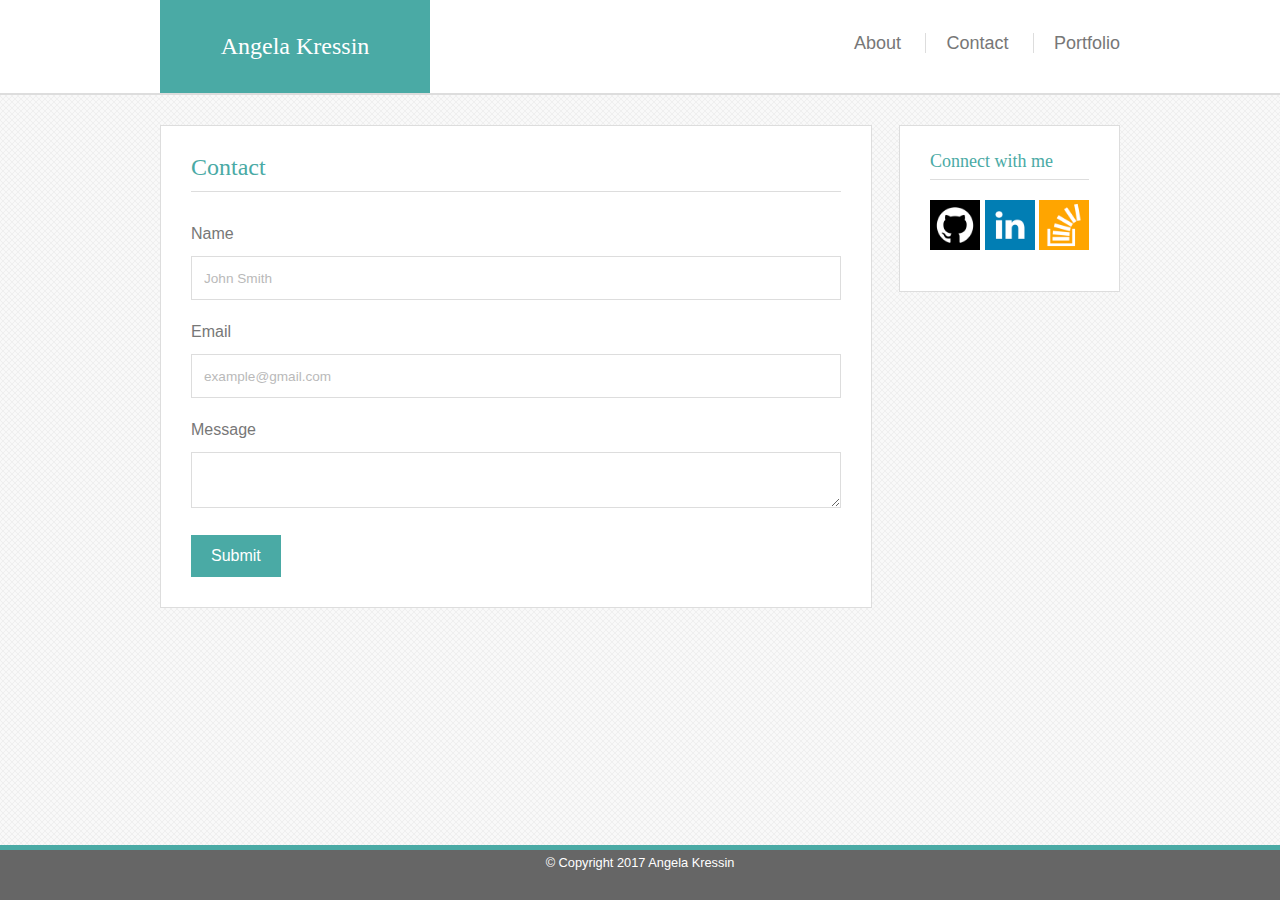
==== contact.html @ 806a64ac "updated basic-portfolio files" ====
<!DOCTYPE html>
<html>

<head>
  <meta charset="utf-8" />
  <html lang="en">
  <title>Personal Portfolio Homepage</title>
  <link rel="stylesheet" href="assets/css/reset.css" type="text/css" />
  <link rel="stylesheet" href="assets/css/style.css" type="text/css" />

</head>

<body>

  <header>
    <div class="container">
      <h1 class="header-box header"><a href="index.html">Angela Kressin</a></h1>
      <nav>
        <ul class="header-nav">
          <li class="nav bar-1"><a href="index.html">About</a></li>
          <li class="nav bar-2"><a href="contact.html">Contact</a></li>
          <li class="nav bar-3"><a href="portfolio.html">Portfolio</a></li>
        </ul>
      </nav>
    </div>
  </header>

  <div class="container clearfix">
    <section>
      <h1 class="teal">Contact</h1>
        <div class="content">
      <form action="" method="post">
        <label for="name">Name</label>
        <input type="text" id= "name" name="name" placeholder="John Smith">
        <label for="email">Email</label>
        <input type="text" id= "email" name="email" placeholder="example@gmail.com">
        <label for="message">Message</label>
        <textarea id="message" name="message"></textarea>
         <input type="submit" value="Submit">
       </form>
     </div>
    </section>

    <aside>

      <h2 class="teal">Connect with me</h2>

        <div class="content">

      <a href="https://github.com/angkressin" target="_blank"><img class="icons" src="assets/images/github_icon.png" alt="github"></a>
      <a href="https://www.linkedin.com/in/angelakressin/" target="blank"><img class="icons" src="assets/images/linkedin_icon.png" alt="linkedin"></a>
      <a href="https://stackoverflow.com/users/8594804/angkressin" target="blank"><img class="icons" src="assets/images/stackoverflow_icon.png" alt="stackoverflow"></a>
    </div>

    </aside>

  </div>

  <footer>
    <p class="white">&copy Copyright 2017 Angela Kressin </p>
  </footer>

</body>

</html>
---- assets/css/style.css ----
body {
  margin: 0;
  padding: 0;
  background-image: url("../images/subtlenet2.png");
  font-family: 'Arial', 'Helvetica Neue', Helvetica, sans-serif;
  color: #777777;
  position: relative;
  line-height: 2;
}

header {
  background-color: #ffffff;
  border-bottom: solid 2px #dddddd;
  height: 93px;
  margin-bottom: 30px;
  width: 100%;
}

.header-box {
  background-color: #4aaaa5;
  width: 250px;
  height: 73px;
  margin: 0;
  padding: 10px;
  line-height: 73px;
  text-align: center;
  float: left;
}

h1.header a:link {
  text-decoration: none;
  color: white;
}

h1.header a:visited {
  text-decoration: none;
  color: white;
}

ul.header-nav {
  background-color: #ffffff;
  width: 400px;
  padding: 25px 0 25px 50px;
  float: right;
  position: relative;
  right: 0;
  text-align: right;
}

/*
li.nav a:after {
  display: block;
  position: absolute;
  color: #777777;
  top: 0;
  left: 0;
  bottom: 0;
  right: 0;
  margin: auto;
  width: 100%;
  height: 1px;
  content: '.';
  color: transparent;
  background: #F1C40F;
  visibility: none;
  opacity: 0;
  z-index: -1;
}

li.nav a:hover:after {
  opacity: 1;
  visibility: visible;
  height: 100%;
}

*/

li.nav a:link {
  text-decoration: none;
  color: #777777;
  /*z-index: 1;*/
}

li.nav a:visited {
  text-decoration: none;
  color: #777777;
}

li.nav a:hover {
  background-color: #dddddd;
}

.nav {
  display: inline;
  background-color: #ffffff;
  font-family: 'Arial', 'Helvetica Neue', Helvetica, sans-serif;
  font-size: 18px;
}

li.bar-1 {
  padding: 0 20px 0;
}

li.bar-2 {
  border-left: 1px solid #dddddd;
  padding: 0 20px 0;
}

li.bar-3 {
  border-left: 1px solid #dddddd;
  padding: 0 0 0 20px;
}

h1 {
  font-family: 'Georgia', Times, Times New Roman, serif;
  font-size: 24px;
}

h2 {
  font-family: 'Georgia', Times, Times New Roman, serif;
  font-size: 18px;
}

.container {
  max-width: 960px;
  margin: auto;
}

.profilepic {
  padding: 0 10px 10px 0;
  max-width: 200px;
  float: left;
}

.content {
  padding: 10px 0 0 0;
  border-top: #dddddd 1px solid;
}

section {
  float: left;
  max-width: 650px;
  background-color: white;
  border: #dddddd 0.5px solid;
  padding: 16.72px 30px 30px 30px;
  margin-bottom: 100px;
}

.clearfix::after {
  display:block;
  clear:both;
  content:'';
}

aside {
  float: right;
  max-width: 270px;
  background-color: white;
  border: #dddddd 0.5px solid;
  padding: 16.72px 30px 30px 30px;
}

img.icons {
  max-height: 50px;
  align-content: center;
  padding: 10px 0 0 0;
}

.center {
  align-items: center;
}

footer {
  position: fixed;
  bottom: 0;
  right: 0;
  left: 0;
  text-align: center;
  background-color: #666666;
  border-top: #4aaaa5 5px solid;
  font-size: 0.8em;
  height: 50px;
}

.teal {
  color: #4aaaa5;
}

.white {
  color: white;
}

form {
  margin: 1em 0 0 0;
}

label {
  font-family: 'Arial', 'Helvetica Neue', Helvetica, sans-serif;
  color: #777777;
}

input[type=text], textarea {
    width: 100%;
    padding: 12px;
    border: 1px solid #dddddd;
    box-sizing: border-box;
    margin-top: 6px;
    margin-bottom: 16px;
    resize: vertical;
    font-size: 1em;
}

input::placeholder {
  opacity: 0.5;
  font-size: 0.85em;
}

input[type=submit] {
    background-color: #4aaaa5;
    color: white;
    padding: 12px 20px;
    border: none;
    border-radius: 0px;
    cursor: pointer;
    font-size: 1em;
}

input[type=submit]:hover {
    background-color: #666666;
}

input:focus {
    outline: none;
    border:1px solid #dddddd;
    box-shadow: 0 0 10px #4aaaa5;
}

textarea:focus {
    outline: none;
    border:1px solid #dddddd;
    box-shadow: 0 0 10px #4aaaa5;
}

.portfolio-icon1 {
  float: left;
  margin: 0 27px;
  text-align: center;
  position: relative;
}

.portfolio-icon1 {
  float: right;
  margin: 0 27px;
  text-align: center;
  position: relative;
}
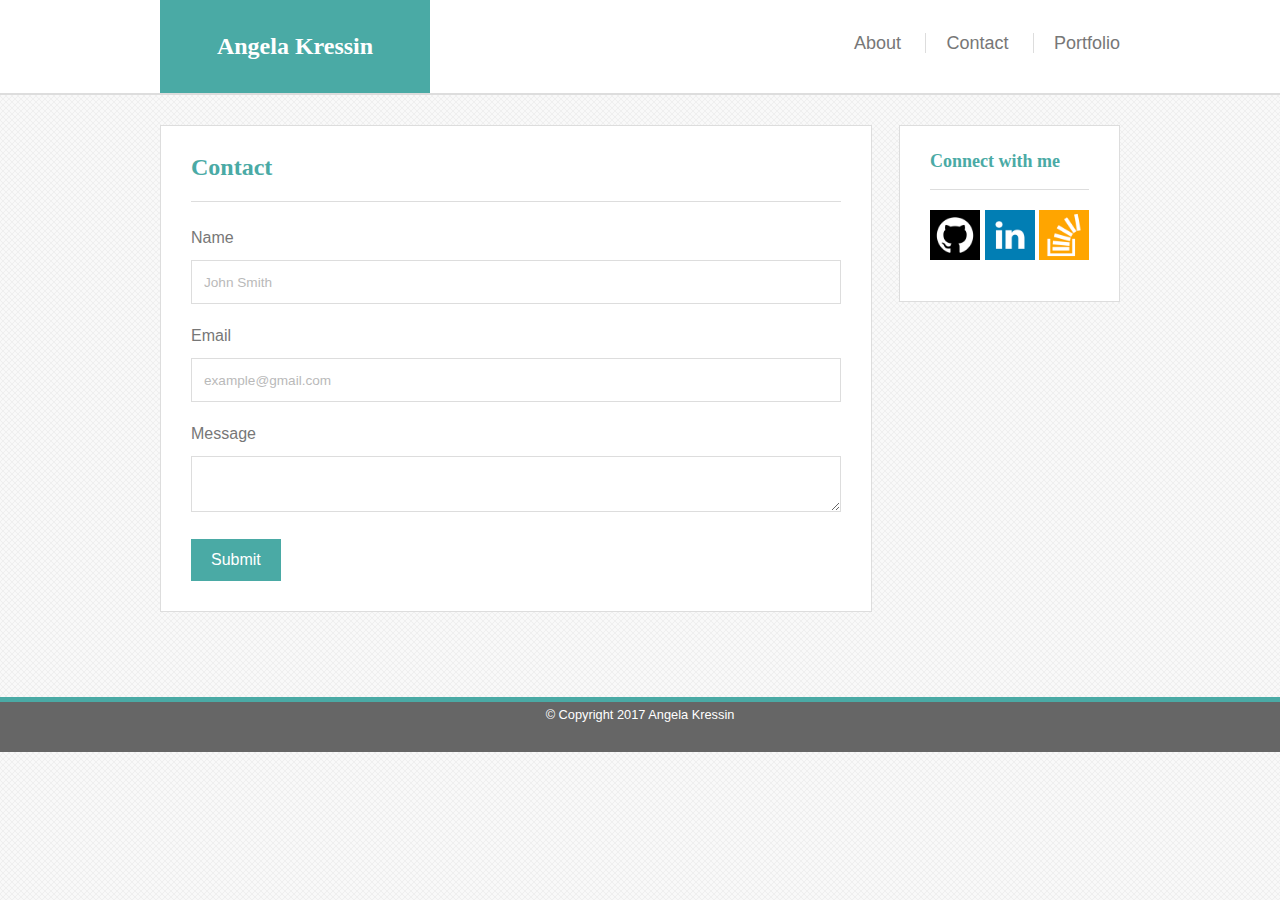
==== commit 34dba734: "updated files" ====
--- a/contact.html
+++ b/contact.html
@@ -3,6 +3,8 @@
 
 <head>
   <meta charset="utf-8" />
+  <meta name="viewport" content="width=device-width, initial-scale=1.0">
+  <meta http-equiv="X-UA-Compatible" content="ie=edge">
   <html lang="en">
   <title>Personal Portfolio Homepage</title>
   <link rel="stylesheet" href="assets/css/reset.css" type="text/css" />
@@ -26,8 +28,8 @@
   </header>
 
   <div class="container clearfix">
-    <section>
-      <h1 class="teal">Contact</h1>
+    <section class="clearfix">
+      <h1 class="teal header-space">Contact</h1>
         <div class="content">
       <form action="" method="post">
         <label for="name">Name</label>
@@ -41,9 +43,9 @@
      </div>
     </section>
 
-    <aside>
+      <aside class="clearfix">
 
-      <h2 class="teal">Connect with me</h2>
+      <h2 class="teal header-space">Connect with me</h2>
 
         <div class="content">
 
--- a/assets/css/style.css
+++ b/assets/css/style.css
@@ -37,59 +37,6 @@
   color: white;
 }
 
-ul.header-nav {
-  background-color: #ffffff;
-  width: 400px;
-  padding: 25px 0 25px 50px;
-  float: right;
-  position: relative;
-  right: 0;
-  text-align: right;
-}
-
-/*
-li.nav a:after {
-  display: block;
-  position: absolute;
-  color: #777777;
-  top: 0;
-  left: 0;
-  bottom: 0;
-  right: 0;
-  margin: auto;
-  width: 100%;
-  height: 1px;
-  content: '.';
-  color: transparent;
-  background: #F1C40F;
-  visibility: none;
-  opacity: 0;
-  z-index: -1;
-}
-
-li.nav a:hover:after {
-  opacity: 1;
-  visibility: visible;
-  height: 100%;
-}
-
-*/
-
-li.nav a:link {
-  text-decoration: none;
-  color: #777777;
-  /*z-index: 1;*/
-}
-
-li.nav a:visited {
-  text-decoration: none;
-  color: #777777;
-}
-
-li.nav a:hover {
-  background-color: #dddddd;
-}
-
 .nav {
   display: inline;
   background-color: #ffffff;
@@ -97,6 +44,52 @@
   font-size: 18px;
 }
 
+.header-nav {
+  width: 400px;
+  padding: 25px 0 25px 50px;
+  float: right;
+  position: relative;
+  right: 0;
+  text-align: right;
+}
+
+nav a {
+  position: relative;
+	display: inline-block;
+  outline: none;
+  text-decoration: none;
+  color: #777777;
+}
+
+nav a,
+nav a:after,
+nav a:before {
+  transition: all .5s;
+}
+
+nav a:hover {
+  color: #555;
+}
+
+nav.stroke ul li a {
+  position: relative;
+}
+nav.stroke ul li a:after {
+  position: absolute;
+  bottom: 0;
+  left: 0;
+  right: 0;
+  margin: auto;
+  width: 0%;
+  content: '.';
+  color: transparent;
+  background: #4aaaa5;
+  height: 2px;
+}
+nav.stroke ul li a:hover:after {
+  width: 100%;
+}
+
 li.bar-1 {
   padding: 0 20px 0;
 }
@@ -114,12 +107,19 @@
 h1 {
   font-family: 'Georgia', Times, Times New Roman, serif;
   font-size: 24px;
+  font-weight: bold;
 }
 
 h2 {
   font-family: 'Georgia', Times, Times New Roman, serif;
   font-size: 18px;
-}
+  font-weight: bold;
+}
+
+.header-space {
+  padding: 0 0 10px 0;
+}
+
 
 .container {
   max-width: 960px;
@@ -127,13 +127,13 @@
 }
 
 .profilepic {
-  padding: 0 10px 10px 0;
+  padding: 10px 10px 10px 0;
   max-width: 200px;
   float: left;
 }
 
 .content {
-  padding: 10px 0 0 0;
+  padding: 20px 0 0 0;
   border-top: #dddddd 1px solid;
 }
 
@@ -143,7 +143,7 @@
   background-color: white;
   border: #dddddd 0.5px solid;
   padding: 16.72px 30px 30px 30px;
-  margin-bottom: 100px;
+  margin-bottom: 85px;
 }
 
 .clearfix::after {
@@ -160,10 +160,24 @@
   padding: 16.72px 30px 30px 30px;
 }
 
-img.icons {
+.icons {
   max-height: 50px;
   align-content: center;
-  padding: 10px 0 0 0;
+}
+
+.icons:hover {
+	opacity: 0.5;
+	filter: alpha(opacity=50);
+}
+
+img.text {
+  color: white;
+  font-size: 20px;
+  position: absolute;
+  top: 50%;
+  left: 50%;
+  transform: translate(-50%, -50%);
+  -ms-transform: translate(-50%, -50%);
 }
 
 .center {
@@ -171,15 +185,12 @@
 }
 
 footer {
-  position: fixed;
-  bottom: 0;
-  right: 0;
-  left: 0;
   text-align: center;
   background-color: #666666;
   border-top: #4aaaa5 5px solid;
   font-size: 0.8em;
   height: 50px;
+  clear: both;
 }
 
 .teal {
@@ -188,10 +199,6 @@
 
 .white {
   color: white;
-}
-
-form {
-  margin: 1em 0 0 0;
 }
 
 label {
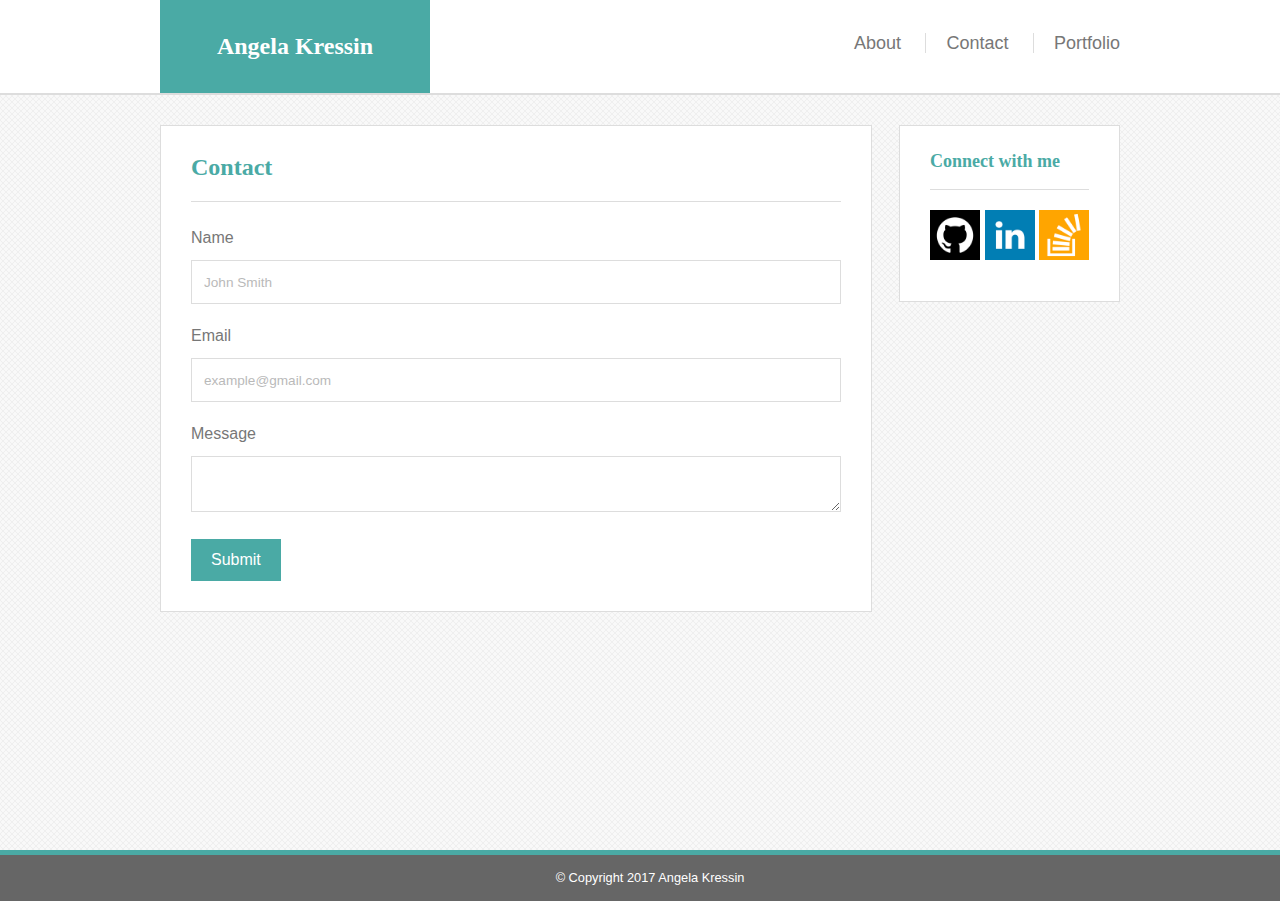
==== commit f21a2c16: "updated all latest files" ====
--- a/contact.html
+++ b/contact.html
@@ -14,47 +14,51 @@
 
 <body>
 
-  <header>
-    <div class="container">
-      <h1 class="header-box header"><a href="index.html">Angela Kressin</a></h1>
-      <nav>
-        <ul class="header-nav">
-          <li class="nav bar-1"><a href="index.html">About</a></li>
-          <li class="nav bar-2"><a href="contact.html">Contact</a></li>
-          <li class="nav bar-3"><a href="portfolio.html">Portfolio</a></li>
-        </ul>
-      </nav>
-    </div>
-  </header>
+  <div class="wrapper">
 
-  <div class="container clearfix">
-    <section class="clearfix">
-      <h1 class="teal header-space">Contact</h1>
+    <header>
+      <div class="container">
+        <h1 class="header-box header"><a href="index.html">Angela Kressin</a></h1>
+        <nav class="stroke">
+          <ul class="header-nav">
+            <li class="nav bar-1 .cl-effect"><a href="index.html">About</a></li>
+            <li class="nav bar-2 .cl-effect"><a href="contact.html">Contact</a></li>
+            <li class="nav bar-3 .cl-effect"><a href="portfolio.html">Portfolio</a></li>
+          </ul>
+        </nav>
+      </div>
+    </header>
+
+    <div class="container clearfix">
+      <section>
+        <h1 class="teal header-space">Contact</h1>
         <div class="content">
-      <form action="" method="post">
-        <label for="name">Name</label>
-        <input type="text" id= "name" name="name" placeholder="John Smith">
-        <label for="email">Email</label>
-        <input type="text" id= "email" name="email" placeholder="example@gmail.com">
-        <label for="message">Message</label>
-        <textarea id="message" name="message"></textarea>
-         <input type="submit" value="Submit">
-       </form>
-     </div>
-    </section>
+          <form action="" method="post">
+            <label for="name">Name</label>
+            <input type="text" id="name" name="name" placeholder="John Smith">
+            <label for="email">Email</label>
+            <input type="text" id="email" name="email" placeholder="example@gmail.com">
+            <label for="message">Message</label>
+            <textarea id="message" name="message"></textarea>
+            <input type="submit" value="Submit">
+          </form>
+        </div>
+      </section>
 
-      <aside class="clearfix">
+      <aside>
 
-      <h2 class="teal header-space">Connect with me</h2>
+        <h2 class="teal header-space">Connect with me</h2>
 
         <div class="content">
 
-      <a href="https://github.com/angkressin" target="_blank"><img class="icons" src="assets/images/github_icon.png" alt="github"></a>
-      <a href="https://www.linkedin.com/in/angelakressin/" target="blank"><img class="icons" src="assets/images/linkedin_icon.png" alt="linkedin"></a>
-      <a href="https://stackoverflow.com/users/8594804/angkressin" target="blank"><img class="icons" src="assets/images/stackoverflow_icon.png" alt="stackoverflow"></a>
+          <a href="https://github.com/angkressin" target="_blank"><img class="icons" src="assets/images/github_icon.png" alt="github"></a>
+          <a href="https://www.linkedin.com/in/angelakressin/" target="blank"><img class="icons" src="assets/images/linkedin_icon.png" alt="linkedin"></a>
+          <a href="https://stackoverflow.com/users/8594804/angkressin" target="blank"><img class="icons" src="assets/images/stackoverflow_icon.png" alt="stackoverflow"></a>
+        </div>
+
+      </aside>
+
     </div>
-
-    </aside>
 
   </div>
 
@@ -62,6 +66,7 @@
     <p class="white">&copy Copyright 2017 Angela Kressin </p>
   </footer>
 
+
 </body>
 
 </html>
--- a/assets/css/style.css
+++ b/assets/css/style.css
@@ -4,8 +4,15 @@
   background-image: url("../images/subtlenet2.png");
   font-family: 'Arial', 'Helvetica Neue', Helvetica, sans-serif;
   color: #777777;
-  position: relative;
+  height: 100%;
   line-height: 2;
+}
+
+.wrapper {
+  position: relative;
+  margin: auto;
+  width: 100%;
+  min-height: calc(100vh - 50px);
 }
 
 header {
@@ -55,15 +62,12 @@
 
 nav a {
   position: relative;
-	display: inline-block;
-  outline: none;
+  display: inline-block;  outline: none;
   text-decoration: none;
   color: #777777;
 }
 
-nav a,
-nav a:after,
-nav a:before {
+nav a, nav a:after, nav a:before {
   transition: all .5s;
 }
 
@@ -74,6 +78,7 @@
 nav.stroke ul li a {
   position: relative;
 }
+
 nav.stroke ul li a:after {
   position: absolute;
   bottom: 0;
@@ -86,6 +91,7 @@
   background: #4aaaa5;
   height: 2px;
 }
+
 nav.stroke ul li a:hover:after {
   width: 100%;
 }
@@ -120,7 +126,6 @@
   padding: 0 0 10px 0;
 }
 
-
 .container {
   max-width: 960px;
   margin: auto;
@@ -135,6 +140,7 @@
 .content {
   padding: 20px 0 0 0;
   border-top: #dddddd 1px solid;
+  clear: both;
 }
 
 section {
@@ -143,13 +149,13 @@
   background-color: white;
   border: #dddddd 0.5px solid;
   padding: 16.72px 30px 30px 30px;
-  margin-bottom: 85px;
+  margin-bottom: 50px;
 }
 
 .clearfix::after {
-  display:block;
-  clear:both;
-  content:'';
+  display: block;
+  clear: both;
+  content: '';
 }
 
 aside {
@@ -166,8 +172,8 @@
 }
 
 .icons:hover {
-	opacity: 0.5;
-	filter: alpha(opacity=50);
+  opacity: 0.5;
+  filter: alpha(opacity=50);
 }
 
 img.text {
@@ -185,12 +191,15 @@
 }
 
 footer {
+  /*position: absolute;
+  bottom: 0;
+  position: calc(100% - 30px);*/
+  width: 100%;
   text-align: center;
   background-color: #666666;
   border-top: #4aaaa5 5px solid;
   font-size: 0.8em;
-  height: 50px;
-  clear: both;
+  padding: 10px;
 }
 
 .teal {
@@ -201,20 +210,21 @@
   color: white;
 }
 
+/* form label */
 label {
   font-family: 'Arial', 'Helvetica Neue', Helvetica, sans-serif;
   color: #777777;
 }
 
 input[type=text], textarea {
-    width: 100%;
-    padding: 12px;
-    border: 1px solid #dddddd;
-    box-sizing: border-box;
-    margin-top: 6px;
-    margin-bottom: 16px;
-    resize: vertical;
-    font-size: 1em;
+  width: 100%;
+  padding: 12px;
+  border: 1px solid #dddddd;
+  box-sizing: border-box;
+  margin-top: 6px;
+  margin-bottom: 16px;
+  resize: vertical;
+  font-size: 1em;
 }
 
 input::placeholder {
@@ -223,41 +233,72 @@
 }
 
 input[type=submit] {
-    background-color: #4aaaa5;
-    color: white;
-    padding: 12px 20px;
-    border: none;
-    border-radius: 0px;
-    cursor: pointer;
-    font-size: 1em;
+  background-color: #4aaaa5;
+  color: white;
+  padding: 12px 20px;
+  border: none;
+  border-radius: 0px;
+  cursor: pointer;
+  font-size: 1em;
 }
 
 input[type=submit]:hover {
-    background-color: #666666;
+  background-color: #666666;
 }
 
 input:focus {
-    outline: none;
-    border:1px solid #dddddd;
-    box-shadow: 0 0 10px #4aaaa5;
+  outline: none;
+  border: 1px solid #dddddd;
+  box-shadow: 0 0 10px #4aaaa5;
 }
 
 textarea:focus {
-    outline: none;
-    border:1px solid #dddddd;
-    box-shadow: 0 0 10px #4aaaa5;
+  outline: none;
+  border: 1px solid #dddddd;
+  box-shadow: 0 0 10px #4aaaa5;
+}
+
+.portfolio-content {
+  align-items: center;
+  width: 100%;
+  padding-top: 10px;
+}
+
+.portfolio-content a:link {
+  text-decoration: none;
+}
+
+.portfolio-content a:visited {
+  text-decoration: none;
 }
 
 .portfolio-icon1 {
-  float: left;
-  margin: 0 27px;
+  padding-right: 25px;
+  float: left;
   text-align: center;
-  position: relative;
-}
-
-.portfolio-icon1 {
-  float: right;
-  margin: 0 27px;
+  display: block;
+  opacity: 0.9;
+}
+
+.portfolio-icon2 {
+  float: left;
   text-align: center;
-  position: relative;
-}
+  padding-left: 25px;
+  display: block;
+  opacity: 0.9;
+}
+
+.portfolio-label {
+  position: relative;
+  top: -60px;
+  background-color: #4AAAA5;
+  padding: 0;
+  color: #FFF;
+  font-family: Georgia, Times, "Times New Roman", serif;
+  font-size: 18px;
+}
+
+img:hover {
+  opacity: 0.5;
+  filter: alpha(opacity=50);
+}
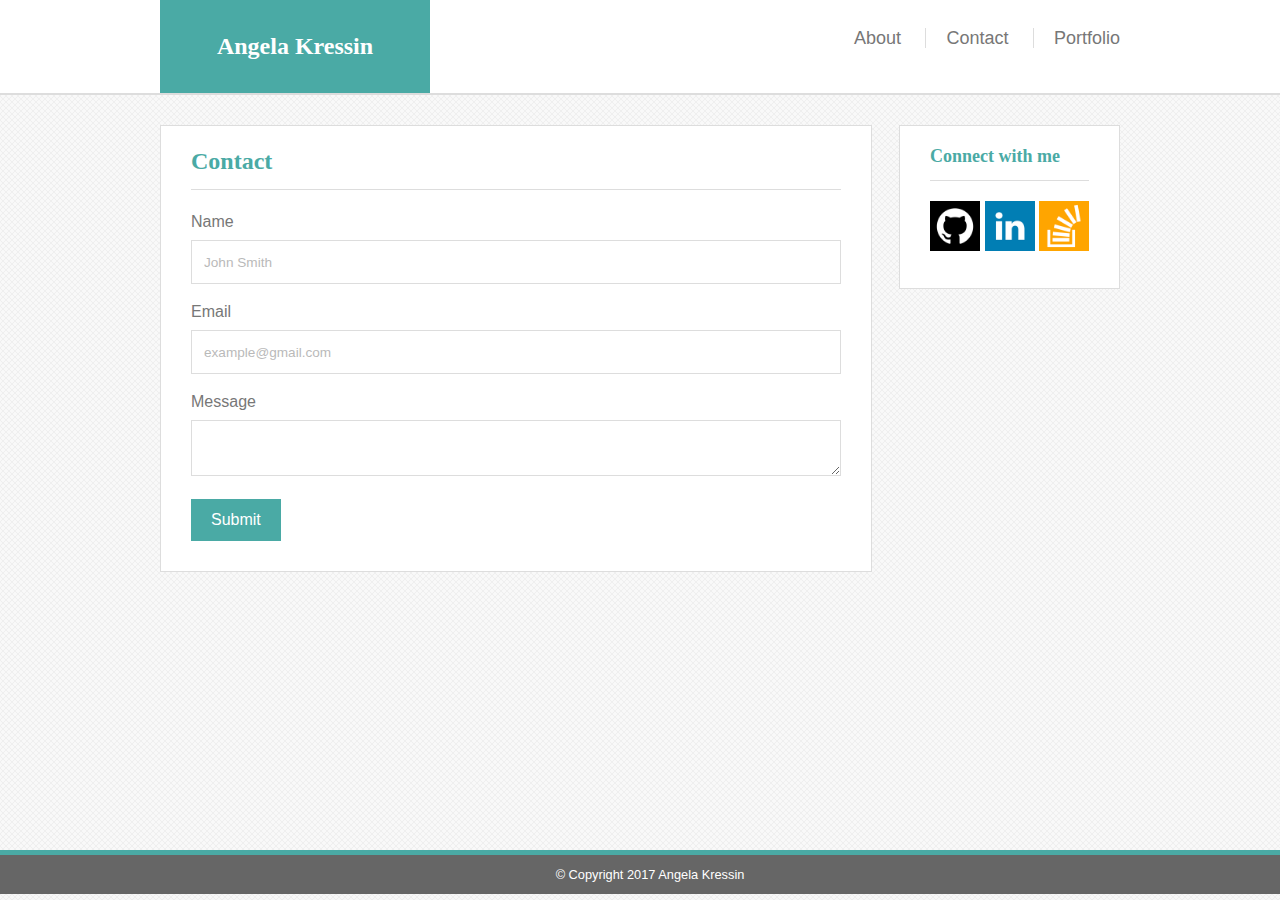
==== commit 29b551c6: "updated css file" ====
--- a/contact.html
+++ b/contact.html
@@ -6,7 +6,7 @@
   <meta name="viewport" content="width=device-width, initial-scale=1.0">
   <meta http-equiv="X-UA-Compatible" content="ie=edge">
   <html lang="en">
-  <title>Personal Portfolio Homepage</title>
+  <title>Personal Portfolio Contact Page</title>
   <link rel="stylesheet" href="assets/css/reset.css" type="text/css" />
   <link rel="stylesheet" href="assets/css/style.css" type="text/css" />
 
--- a/assets/css/style.css
+++ b/assets/css/style.css
@@ -5,7 +5,7 @@
   font-family: 'Arial', 'Helvetica Neue', Helvetica, sans-serif;
   color: #777777;
   height: 100%;
-  line-height: 2;
+  line-height: 1.5;
 }
 
 .wrapper {
@@ -69,10 +69,6 @@
 
 nav a, nav a:after, nav a:before {
   transition: all .5s;
-}
-
-nav a:hover {
-  color: #555;
 }
 
 nav.stroke ul li a {
@@ -176,16 +172,6 @@
   filter: alpha(opacity=50);
 }
 
-img.text {
-  color: white;
-  font-size: 20px;
-  position: absolute;
-  top: 50%;
-  left: 50%;
-  transform: translate(-50%, -50%);
-  -ms-transform: translate(-50%, -50%);
-}
-
 .center {
   align-items: center;
 }
@@ -277,7 +263,7 @@
   float: left;
   text-align: center;
   display: block;
-  opacity: 0.9;
+  opacity: 0.8;
 }
 
 .portfolio-icon2 {
@@ -285,7 +271,7 @@
   text-align: center;
   padding-left: 25px;
   display: block;
-  opacity: 0.9;
+  opacity: 0.8;
 }
 
 .portfolio-label {
@@ -298,7 +284,8 @@
   font-size: 18px;
 }
 
-img:hover {
+.portfolio-icon1:hover,
+.portfolio-icon2:hover  {
   opacity: 0.5;
   filter: alpha(opacity=50);
 }
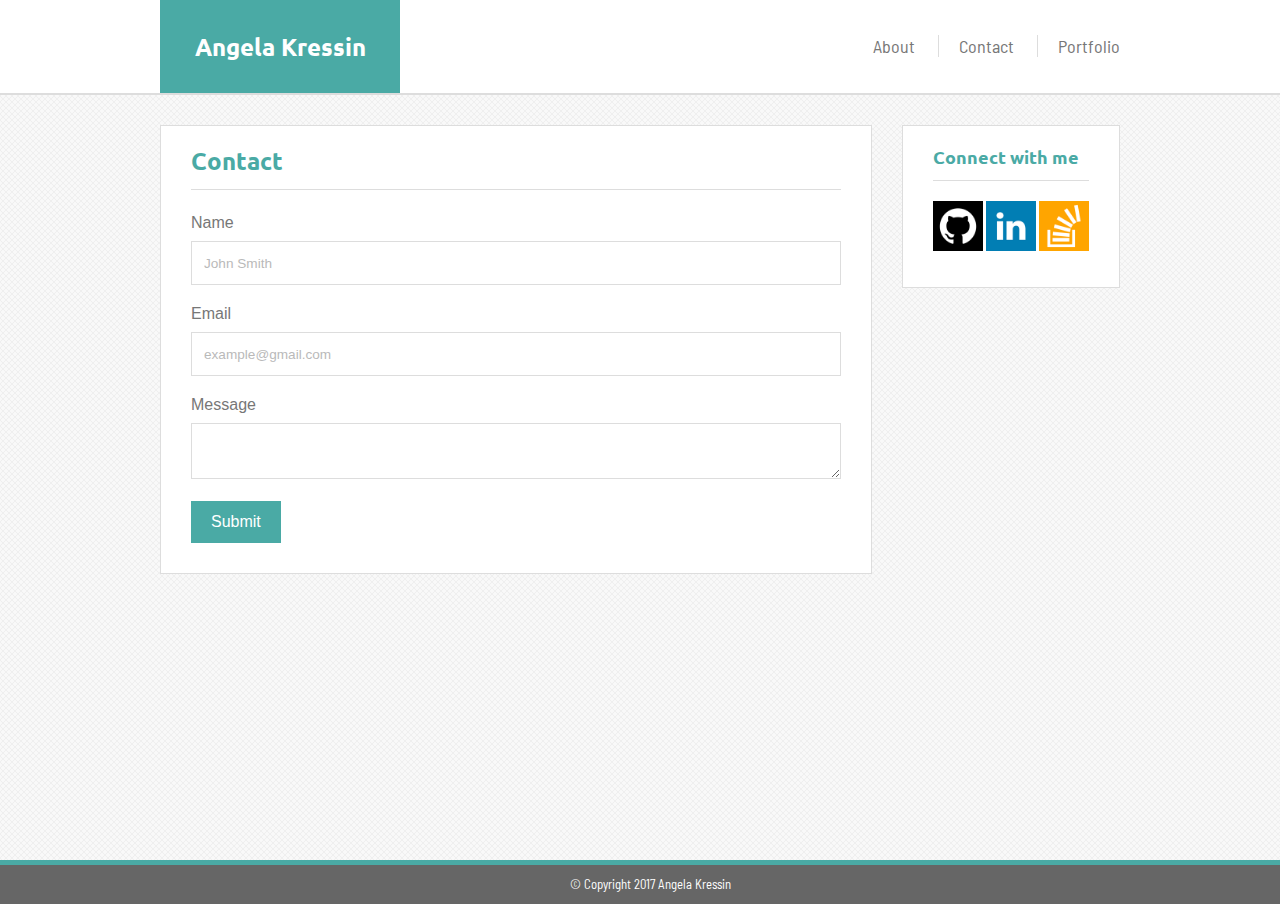
==== commit 0e872072: "updated all files and added favicon" ====
--- a/contact.html
+++ b/contact.html
@@ -8,7 +8,14 @@
   <html lang="en">
   <title>Personal Portfolio Contact Page</title>
   <link rel="stylesheet" href="assets/css/reset.css" type="text/css" />
+  <link href="https://fonts.googleapis.com/css?family=Barlow+Semi+Condensed|Ubuntu:400,700" rel="stylesheet">
   <link rel="stylesheet" href="assets/css/style.css" type="text/css" />
+  <link rel="apple-touch-icon" sizes="180x180" href="assets/favicons/apple-touch-icon.png">
+  <link rel="icon" type="image/png" sizes="32x32" href="assets/favicons/favicon-32x32.png">
+  <link rel="icon" type="image/png" sizes="16x16" href="assets/favicons/favicon-16x16.png">
+  <link rel="manifest" href="assets/favicons/manifest.json">
+  <link rel="mask-icon" href="assets/favicons/safari-pinned-tab.svg" color="#5bbad5">
+  <meta name="theme-color" content="#ffffff">
 
 </head>
 
--- a/assets/css/style.css
+++ b/assets/css/style.css
@@ -2,17 +2,19 @@
   margin: 0;
   padding: 0;
   background-image: url("../images/subtlenet2.png");
-  font-family: 'Arial', 'Helvetica Neue', Helvetica, sans-serif;
+  font-family: 'Barlow Semi Condensed', sans-serif;
   color: #777777;
   height: 100%;
   line-height: 1.5;
 }
 
+/*wrapper to contain the whole page*/
+
 .wrapper {
   position: relative;
   margin: auto;
   width: 100%;
-  min-height: calc(100vh - 50px);
+  min-height: calc(100vh - 40px);
 }
 
 header {
@@ -23,9 +25,11 @@
   width: 100%;
 }
 
+/*box that contains the logo*/
+
 .header-box {
   background-color: #4aaaa5;
-  width: 250px;
+  width: 220px;
   height: 73px;
   margin: 0;
   padding: 10px;
@@ -34,6 +38,8 @@
   float: left;
 }
 
+/*implemented so that the logo has no a link decorations*/
+
 h1.header a:link {
   text-decoration: none;
   color: white;
@@ -47,22 +53,29 @@
 .nav {
   display: inline;
   background-color: #ffffff;
-  font-family: 'Arial', 'Helvetica Neue', Helvetica, sans-serif;
+  font-family: 'Barlow Semi Condensed', sans-serif;
+  ;
   font-size: 18px;
 }
+
+/*position of the nav links*/
 
 .header-nav {
   width: 400px;
   padding: 25px 0 25px 50px;
+  margin-top: 8px;
   float: right;
   position: relative;
   right: 0;
   text-align: right;
 }
 
+/*stroke effects*/
+
 nav a {
   position: relative;
-  display: inline-block;  outline: none;
+  display: inline-block;
+  outline: none;
   text-decoration: none;
   color: #777777;
 }
@@ -92,6 +105,8 @@
   width: 100%;
 }
 
+/*lines between the navigation links*/
+
 li.bar-1 {
   padding: 0 20px 0;
 }
@@ -107,16 +122,18 @@
 }
 
 h1 {
-  font-family: 'Georgia', Times, Times New Roman, serif;
+  font-family: 'Ubuntu', sans-serif;
   font-size: 24px;
   font-weight: bold;
 }
 
 h2 {
-  font-family: 'Georgia', Times, Times New Roman, serif;
+  font-family: 'Ubuntu', sans-serif;
   font-size: 18px;
   font-weight: bold;
 }
+
+/*h1 space in the section*/
 
 .header-space {
   padding: 0 0 10px 0;
@@ -132,6 +149,8 @@
   max-width: 200px;
   float: left;
 }
+
+/*text content*/
 
 .content {
   padding: 20px 0 0 0;
@@ -162,6 +181,8 @@
   padding: 16.72px 30px 30px 30px;
 }
 
+/*github, LinkedIn and Stack Overflow icons*/
+
 .icons {
   max-height: 50px;
   align-content: center;
@@ -196,7 +217,8 @@
   color: white;
 }
 
-/* form label */
+/*form stylings*/
+
 label {
   font-family: 'Arial', 'Helvetica Neue', Helvetica, sans-serif;
   color: #777777;
@@ -244,6 +266,8 @@
   box-shadow: 0 0 10px #4aaaa5;
 }
 
+/*portfolio page stylings*/
+
 .portfolio-content {
   align-items: center;
   width: 100%;
@@ -280,12 +304,11 @@
   background-color: #4AAAA5;
   padding: 0;
   color: #FFF;
-  font-family: Georgia, Times, "Times New Roman", serif;
+  font-family: 'Barlow Semi Condensed', sans-serif;
   font-size: 18px;
 }
 
-.portfolio-icon1:hover,
-.portfolio-icon2:hover  {
+.portfolio-icon1:hover, .portfolio-icon2:hover {
   opacity: 0.5;
   filter: alpha(opacity=50);
 }
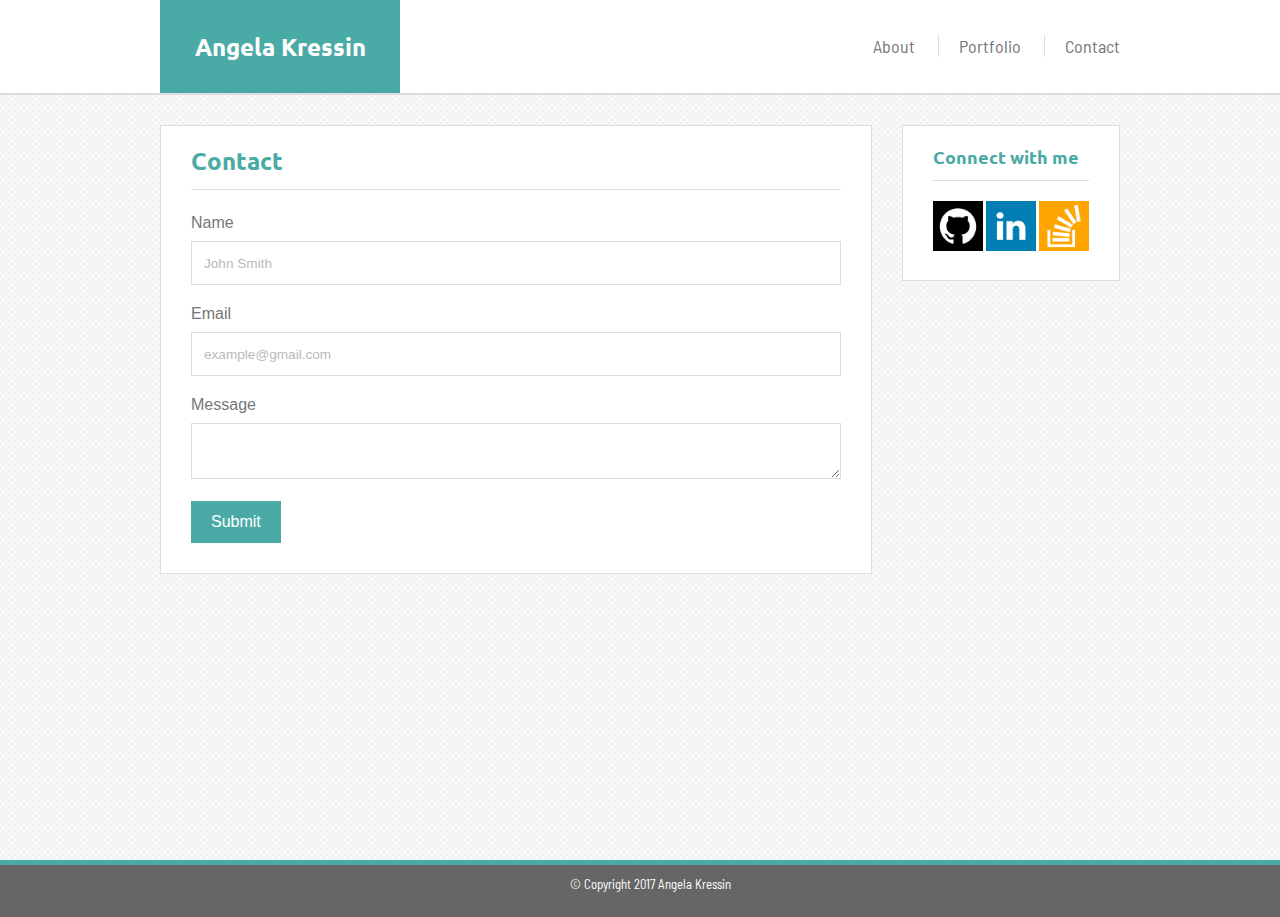
==== commit c590dbad: "updated navingation order, p margin and ul li styling" ====
--- a/contact.html
+++ b/contact.html
@@ -29,8 +29,8 @@
         <nav class="stroke">
           <ul class="header-nav">
             <li class="nav bar-1 .cl-effect"><a href="index.html">About</a></li>
-            <li class="nav bar-2 .cl-effect"><a href="contact.html">Contact</a></li>
-            <li class="nav bar-3 .cl-effect"><a href="portfolio.html">Portfolio</a></li>
+            <li class="nav bar-2 .cl-effect"><a href="portfolio.html">Portfolio</a></li>
+            <li class="nav bar-3 .cl-effect"><a href="contact.html">Contact</a></li>
           </ul>
         </nav>
       </div>
--- a/assets/css/style.css
+++ b/assets/css/style.css
@@ -133,6 +133,30 @@
   font-weight: bold;
 }
 
+p {
+  margin-bottom: 1em;
+}
+
+/*styled bullets for body texts*/
+
+ul.bio {
+  list-style: none;
+  padding: 0;
+  margin: 0;
+}
+
+li.bio {
+  padding-left: 1em;
+  text-indent: -.7em;
+}
+
+li.bio::before {
+  content: "• ";
+  color: #4aaaa5;
+  width: 1em;
+  margin-right: 3px;
+}
+
 /*h1 space in the section*/
 
 .header-space {
@@ -178,7 +202,7 @@
   max-width: 270px;
   background-color: white;
   border: #dddddd 0.5px solid;
-  padding: 16.72px 30px 30px 30px;
+  padding: 16.72px 30px 23px 30px;
 }
 
 /*github, LinkedIn and Stack Overflow icons*/
